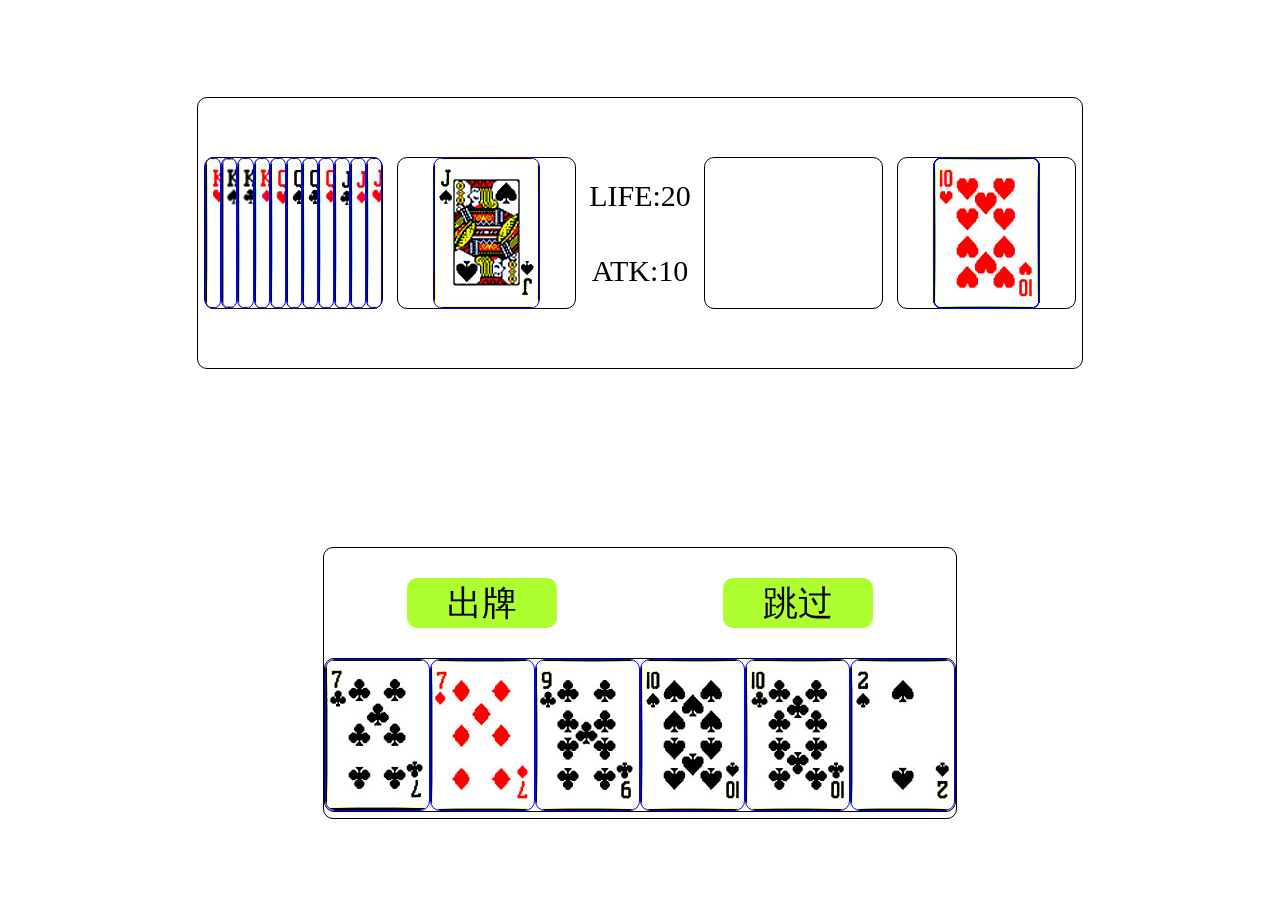
==== index.html @ 71a686d0 "f" ====
<!DOCTYPE html>
<html>

<head>
  <title>弑君者游戏</title>
  <link rel="stylesheet" type="text/css" href="css/style.css">
  <meta charset="UTF-8">
</head>

<body>
  <div id="game-board">
    <div class="battle-area">
      <div class="cardContain" id="bossPile"></div>
      <div class="cardContain" id="boss-showArea"></div>
      <div class="attribute"><span id="life">life</span><span id="attack">attack</span></div>
      <div class="cardContain" id="wastePile"></div>
      <div class="cardContain" id="drawPile"></div>
    </div>
    <div class="player-area">
      <div class="button-area">
      <div class="button"  id="play">出牌</div>
      <div class="button"  id="skip">跳过</div>
      <div class="button"  id="pay">支付</div>
      </div>
      <div class="cardContain player-active" id="handPile">

      </div>
    </div>
  </div>
  <script src="js/obj.js"></script>
  <script src="js/functions.js"></script>
  <script src="js/game.js"></script>
</body>

</html>
---- css/style.css ----
#game-board {
  display: flex;
  flex-direction: column;
  justify-content: space-around;
  align-items: center;
  height: 100vh;
}

.battle-area {
  display: flex;
  align-items: center;
  justify-content: space-around;
  width: 70%;
  height: 30%;
  border: solid black 1px;
  border-radius: 10px;
}

.attribute{
  display: flex;
  flex-direction: column;
  justify-content: space-around;
  align-items: center;
  height: 150px;
  font-size: 30px;
}

.battle-area .cardContain {
  height: 150px;
  width: 20%;
}


.player-area {
  width: 50%;
  height: 30%;
  display: flex;
  flex-direction: column;
  border: solid black 1px;
  border-radius: 10px;

}

.button-area {
  display: flex;
  flex-direction: row;
  justify-content: space-around;
  align-items: center;
}

.button {
  display: flex;
  align-items: center;
  justify-content: center;
  width: 140px;
  height: 40px;
  font-size: 35px;
  background-color: greenyellow;
  border-radius: 10px;
  margin: 30px 40px;
  padding: 5px 5px;
}

.card {
  width: 105px;
  height: 150px;
  background-size: cover;
  background-position: left;
  background-clip: padding-box;
  background-repeat: no-repeat;
  border: 1px blue solid;
  border-radius: 10px;
  transition: 200ms;
  overflow:visible
}

.select {
  transition: 200ms;
  transform: translateY(-20px);
}

/* 手牌展示区域 */
.cardContain {
  position: relative;
  display: flex;
  flex-direction: row;
  justify-content: center;
  align-items: center;
  border: solid black 1px;
  border-radius: 10px;
}

.player-active{

}

.folded {
  position: absolute;
  /* left: 0;
  top: 0; */
}

.hide{
  display: none;
}
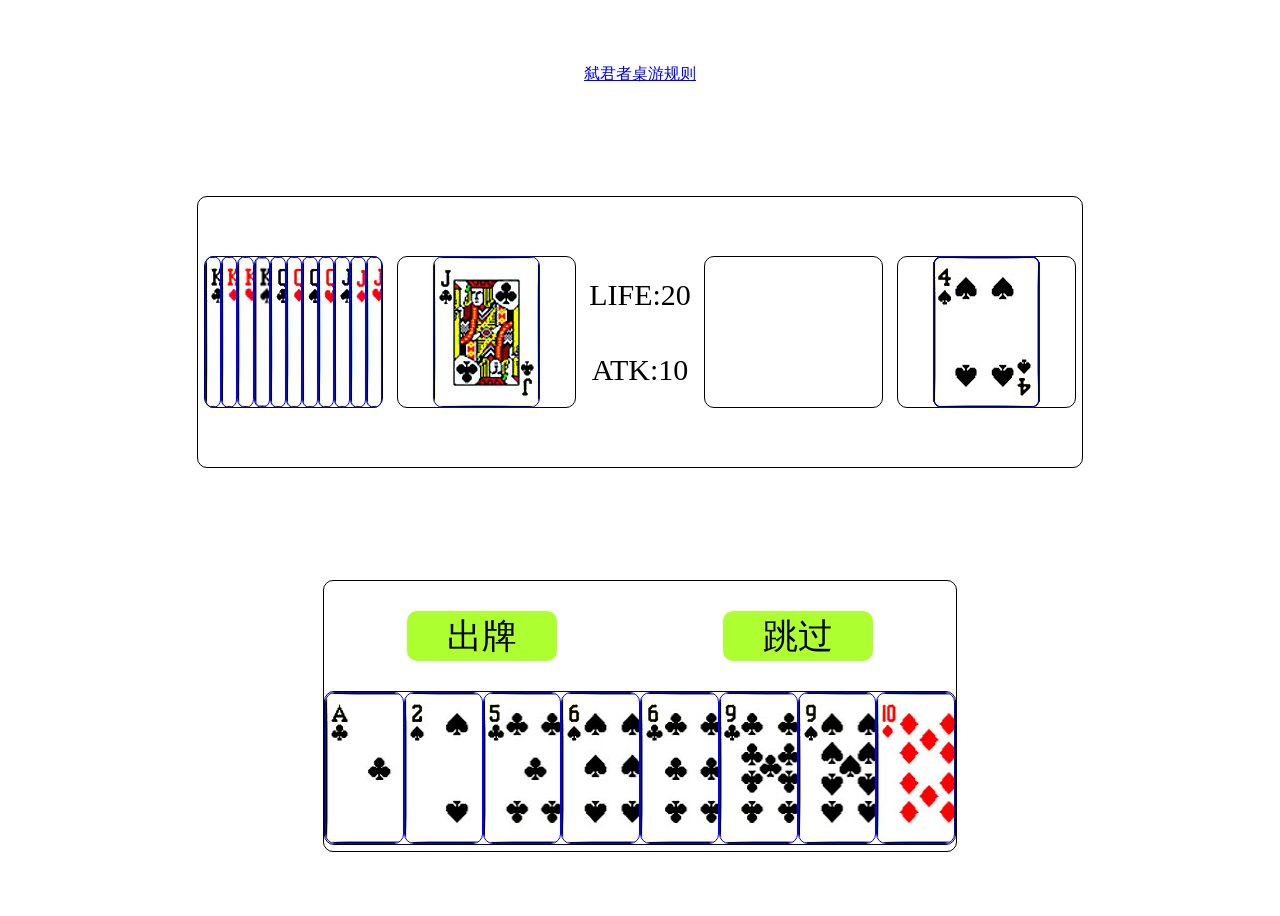
==== commit 2e7f72eb: "123" ====
--- a/index.html
+++ b/index.html
@@ -9,6 +9,7 @@
 
 <body>
   <div id="game-board">
+    <a href="http://47.96.132.249/index.php/2023/11/26/%e5%bc%91%e5%90%9b%e8%80%85%e6%89%91%e5%85%8b%e6%a1%8c%e6%b8%b8%e8%a7%84%e5%88%99/" target="_blank">弑君者桌游规则</a>
     <div class="battle-area">
       <div class="cardContain" id="bossPile"></div>
       <div class="cardContain" id="boss-showArea"></div>
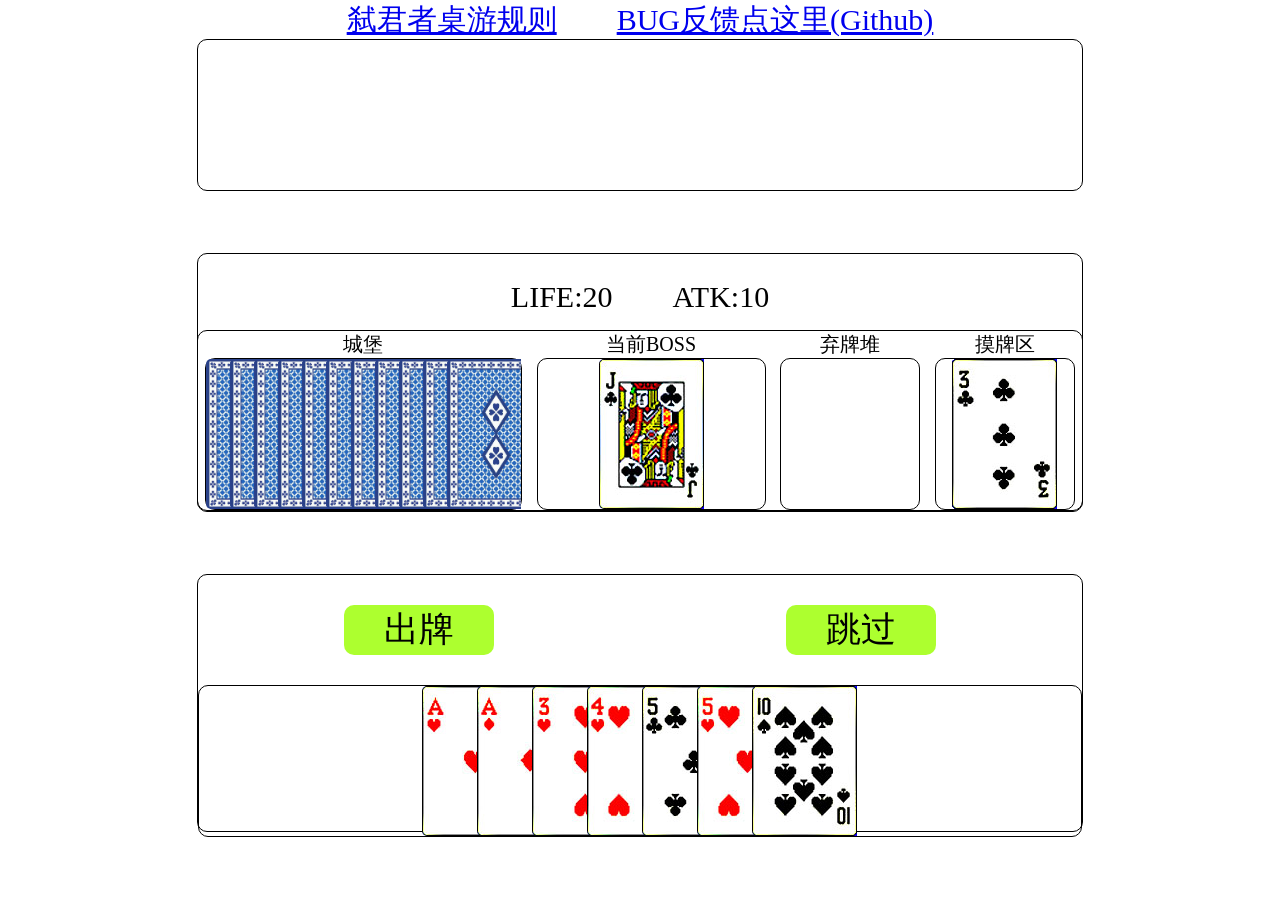
==== commit 0ecdcfad: "first sd 1player version" ====
--- a/index.html
+++ b/index.html
@@ -9,19 +9,36 @@
 
 <body>
   <div id="game-board">
-    <a href="http://47.96.132.249/index.php/2023/11/26/%e5%bc%91%e5%90%9b%e8%80%85%e6%89%91%e5%85%8b%e6%a1%8c%e6%b8%b8%e8%a7%84%e5%88%99/" target="_blank">弑君者桌游规则</a>
+    <div class="link">
+    <a href="http://47.96.132.249/index.php/2023/11/26/%e5%bc%91%e5%90%9b%e8%80%85%e6%89%91%e5%85%8b%e6%a1%8c%e6%b8%b8%e8%a7%84%e5%88%99/"
+      target="_blank">弑君者桌游规则</a>
+      <a href="https://github.com/moneypiaorui/regicide">BUG反馈点这里(Github)</a></div>
+    <div class="player-up"></div>
     <div class="battle-area">
-      <div class="cardContain" id="bossPile"></div>
-      <div class="cardContain" id="boss-showArea"></div>
       <div class="attribute"><span id="life">life</span><span id="attack">attack</span></div>
-      <div class="cardContain" id="wastePile"></div>
-      <div class="cardContain" id="drawPile"></div>
+      <div class="piles-area">
+        <div class="pile-with-name">
+          <span>城堡</span>
+          <div class="cardContain" id="bossPile"></div>
+        </div>
+        <div class="pile-with-name">
+          <span>当前BOSS</span>
+          <div class="cardContain" id="boss-showArea"></div>
+        </div>
+        <div class="pile-with-name">
+          <span>弃牌堆</span>
+          <div class="cardContain" id="wastePile"></div>
+        </div>
+        <div class="pile-with-name"><span>摸牌区</span>
+          <div class="cardContain" id="drawPile"></div>
+        </div>
+      </div>
     </div>
     <div class="player-area">
       <div class="button-area">
-      <div class="button"  id="play">出牌</div>
-      <div class="button"  id="skip">跳过</div>
-      <div class="button"  id="pay">支付</div>
+        <div class="button" id="play">出牌</div>
+        <div class="button" id="skip">跳过</div>
+        <div class="button" id="pay">支付</div>
       </div>
       <div class="cardContain player-active" id="handPile">
 
--- a/css/style.css
+++ b/css/style.css
@@ -3,13 +3,20 @@
   flex-direction: column;
   justify-content: space-around;
   align-items: center;
-  height: 100vh;
+  height: 95vh;
+}
+.player-up{
+  height: 150px;
+  width: 70%;
+  border: solid black 1px;
+  border-radius: 10px;
 }
 
 .battle-area {
   display: flex;
+  flex-direction: column;
   align-items: center;
-  justify-content: space-around;
+  justify-content: flex-start;
   width: 70%;
   height: 30%;
   border: solid black 1px;
@@ -18,21 +25,51 @@
 
 .attribute{
   display: flex;
-  flex-direction: column;
+  flex-direction: row;
   justify-content: space-around;
   align-items: center;
   height: 150px;
   font-size: 30px;
 }
-
-.battle-area .cardContain {
-  height: 150px;
-  width: 20%;
+.attribute span{
+  margin: 10px 30px 0px 30px;
 }
 
 
+.piles-area {
+  display: flex;
+  align-items: center;
+  justify-content: space-around;
+  border: solid black 1px;
+  border-radius: 10px;
+  width: 100%;
+}
+.piles-area .pile-with-name span{
+  font-size: 20px;
+}
+.piles-area .pile-with-name {
+  display: flex;
+  flex-direction: column;
+  align-items: center;
+  justify-content: space-around;
+  width: 10%;
+}
+.piles-area .pile-with-name:nth-child(1) {
+  width: 30%;
+}
+.piles-area .pile-with-name:nth-child(2) {
+  width: 20%;
+}
+.piles-area .pile-with-name .cardContain {
+  width: 100%;
+}
+
+
+
+
+
 .player-area {
-  width: 50%;
+  width: 70%;
   height: 30%;
   display: flex;
   flex-direction: column;
@@ -68,10 +105,15 @@
   background-position: left;
   background-clip: padding-box;
   background-repeat: no-repeat;
-  border: 1px blue solid;
-  border-radius: 10px;
+  /* border: 1px blue solid; */
+  border-right: 0px;
+  border-bottom-left-radius: 5px;
+  border-top-left-radius: 5px;
   transition: 200ms;
-  overflow:visible
+  overflow:visible;
+  position: relative;
+  margin-left: -50px;
+  /* flex-shrink:0; */
 }
 
 .select {
@@ -88,6 +130,8 @@
   align-items: center;
   border: solid black 1px;
   border-radius: 10px;
+  height: 150px;
+  padding-left: 50px;
 }
 
 .player-active{
@@ -102,4 +146,18 @@
 
 .hide{
   display: none;
+}
+
+.link{
+  /* width: 95%; */
+  display: flex;
+  position: fixed;
+  justify-content:space-around ;
+  align-items: center;
+  top: 0;
+}
+.link a{
+  margin: 0 30px;
+  font-size: 30px;
+  
 }
